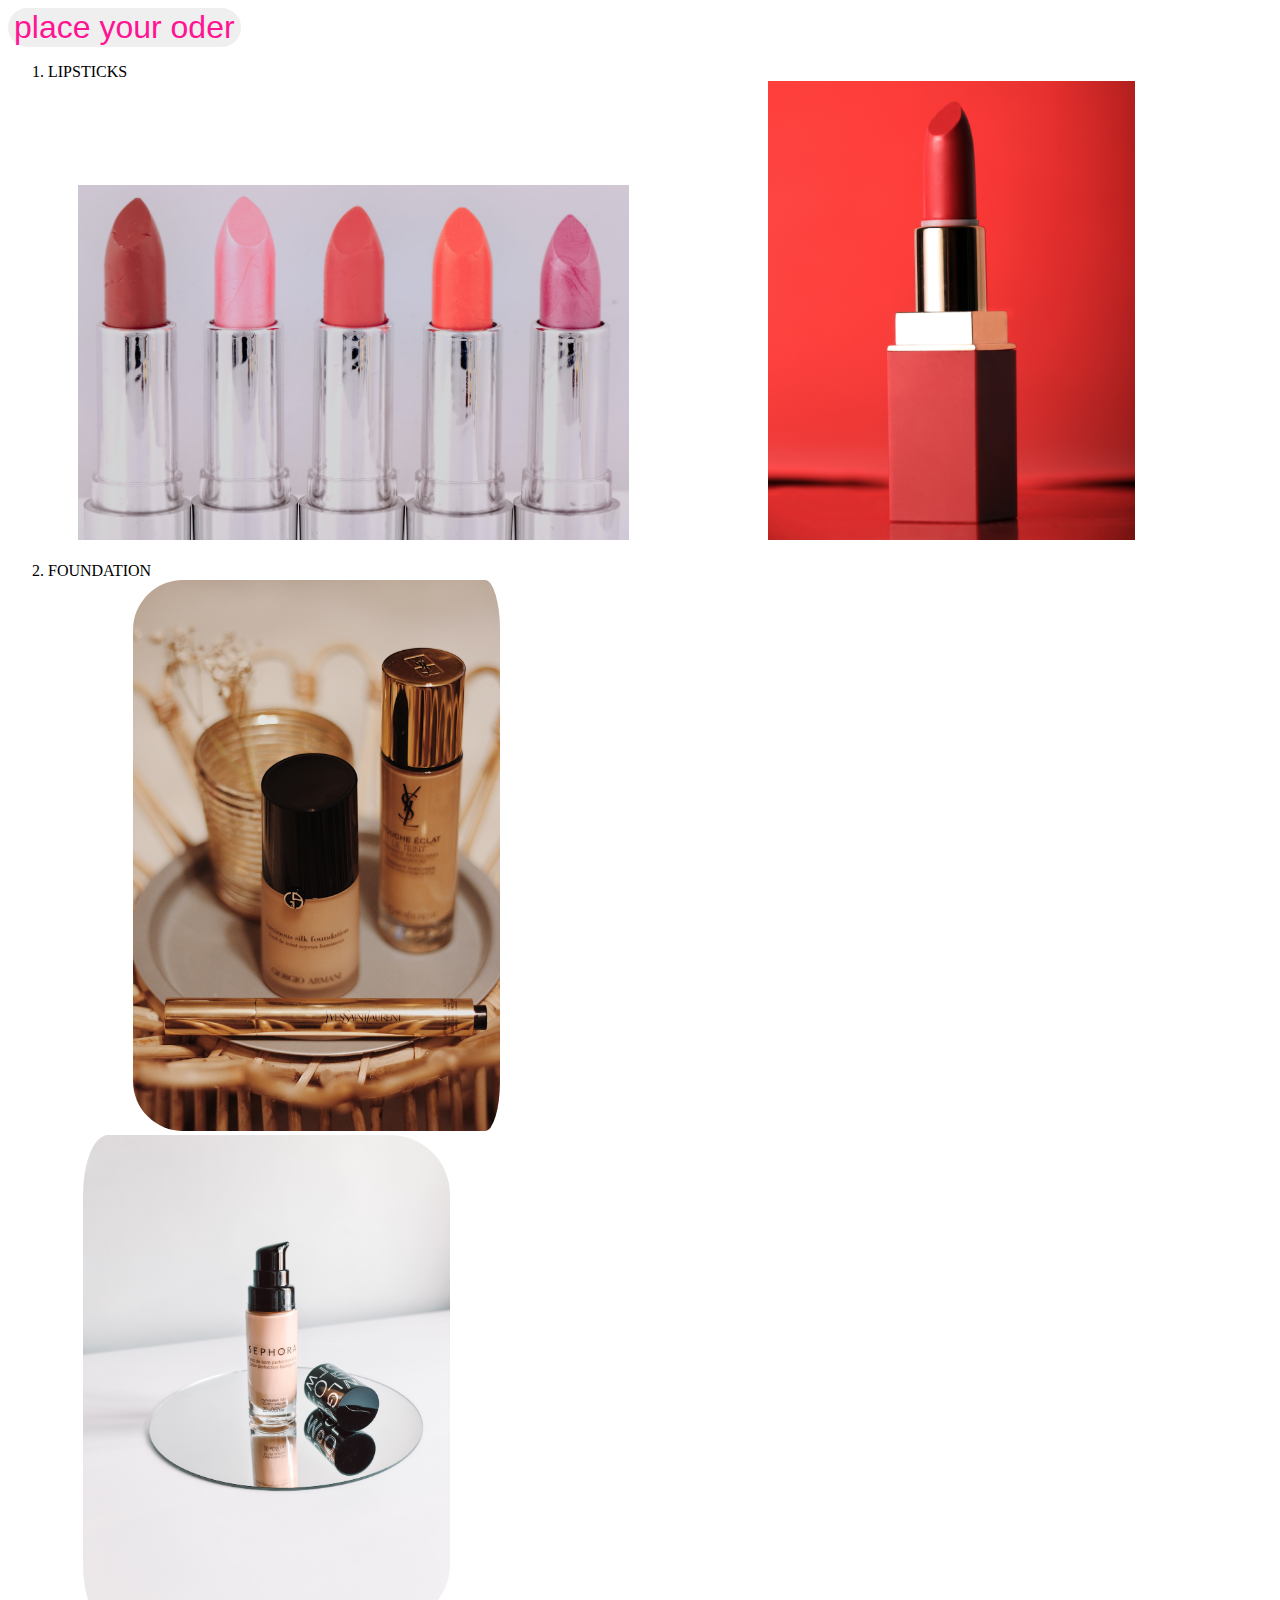
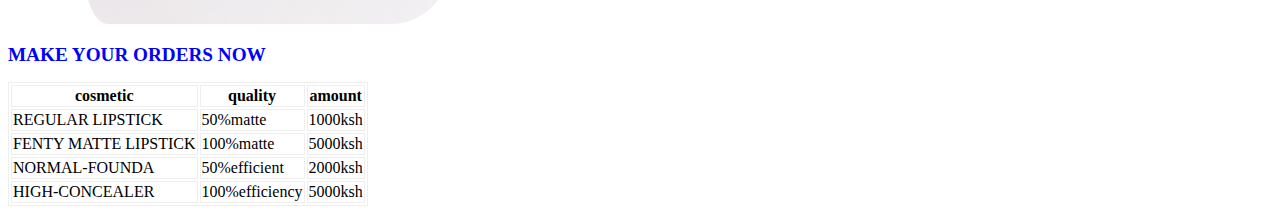
==== Shop-Online.html @ add21ef3 "first commit" ====
<!DOCTYPE html>
<html lang="en">
<head>
    <meta charset="UTF-8">
    <meta http-equiv="X-UA-Compatible" content="IE=edge">
    <meta name="viewport" content="width=device-width, initial-scale=1.0">
    <a href=""></a>
    <title>Document</title>
    <link rel="stylesheet" href="shopping.css">
</head>
<body>
    <button><a href="index.html"></a>place your oder</button>
   <br>
   <ol>
   <li>LIPSTICKS</li>
   <img src="lipstick.jpg" id="mage">
   <img src="matte.jpg" id="photo">
   <br>
   <br>
   <li>FOUNDATION</li>
   <img src="founda.jpg" id="m">
   <img src="foundation.jpg" id="ma">
   </ol>
   <h2>MAKE YOUR ORDERS NOW</h2>
   <table>
    <tr>
        <th>cosmetic</th>
        <th>quality</th>
        <th>amount</th>
    </tr>
    <tr>
        <td>REGULAR LIPSTICK</td>
        <td>50%matte</td>
        <td>1000ksh</td>
    </tr>
    <tr>
        <td>FENTY MATTE LIPSTICK</td>
        <td>100%matte</td>
        <td>5000ksh</td>
    </tr>
    <tr>
        <td>NORMAL-FOUNDA</td>
        <td>50%efficient</td>
        <td>2000ksh</td>
    </tr>
    <td>HIGH-CONCEALER</td>
    <td>100%efficiency</td>
    <td>5000ksh</td>
    </tr>
   </table>
    
</body>
</html>
---- shopping.css ----
button{
    border-radius: 20px;
    text-align: center;
    color: deeppink;
    border: 20px;
    font-size: xx-large;
}
#mage{
    height: 50%;
    width: 45%;
    padding-left: 30px;
    margin-right: 50px;
}
#photo{
    height: 20%;
    width: 30%;
    padding-right: 35px;
    margin-left: 85px;
}
#m{ height: 15%;
    width: 30%;
    padding-right: 35px;
    margin-left: 85px;
    border-radius: 50px;
}
#ma{
    border-radius: 60px;
    width: 30%;
    height: 20%;
    padding-left: 35px;
    margin-right: 30%;
}
table,tr,th,td{
    border: 1px;
    border-style: groove;
    border-spacing: 2px;
}
h2{
    color: blue;
    font-size: larger;
}
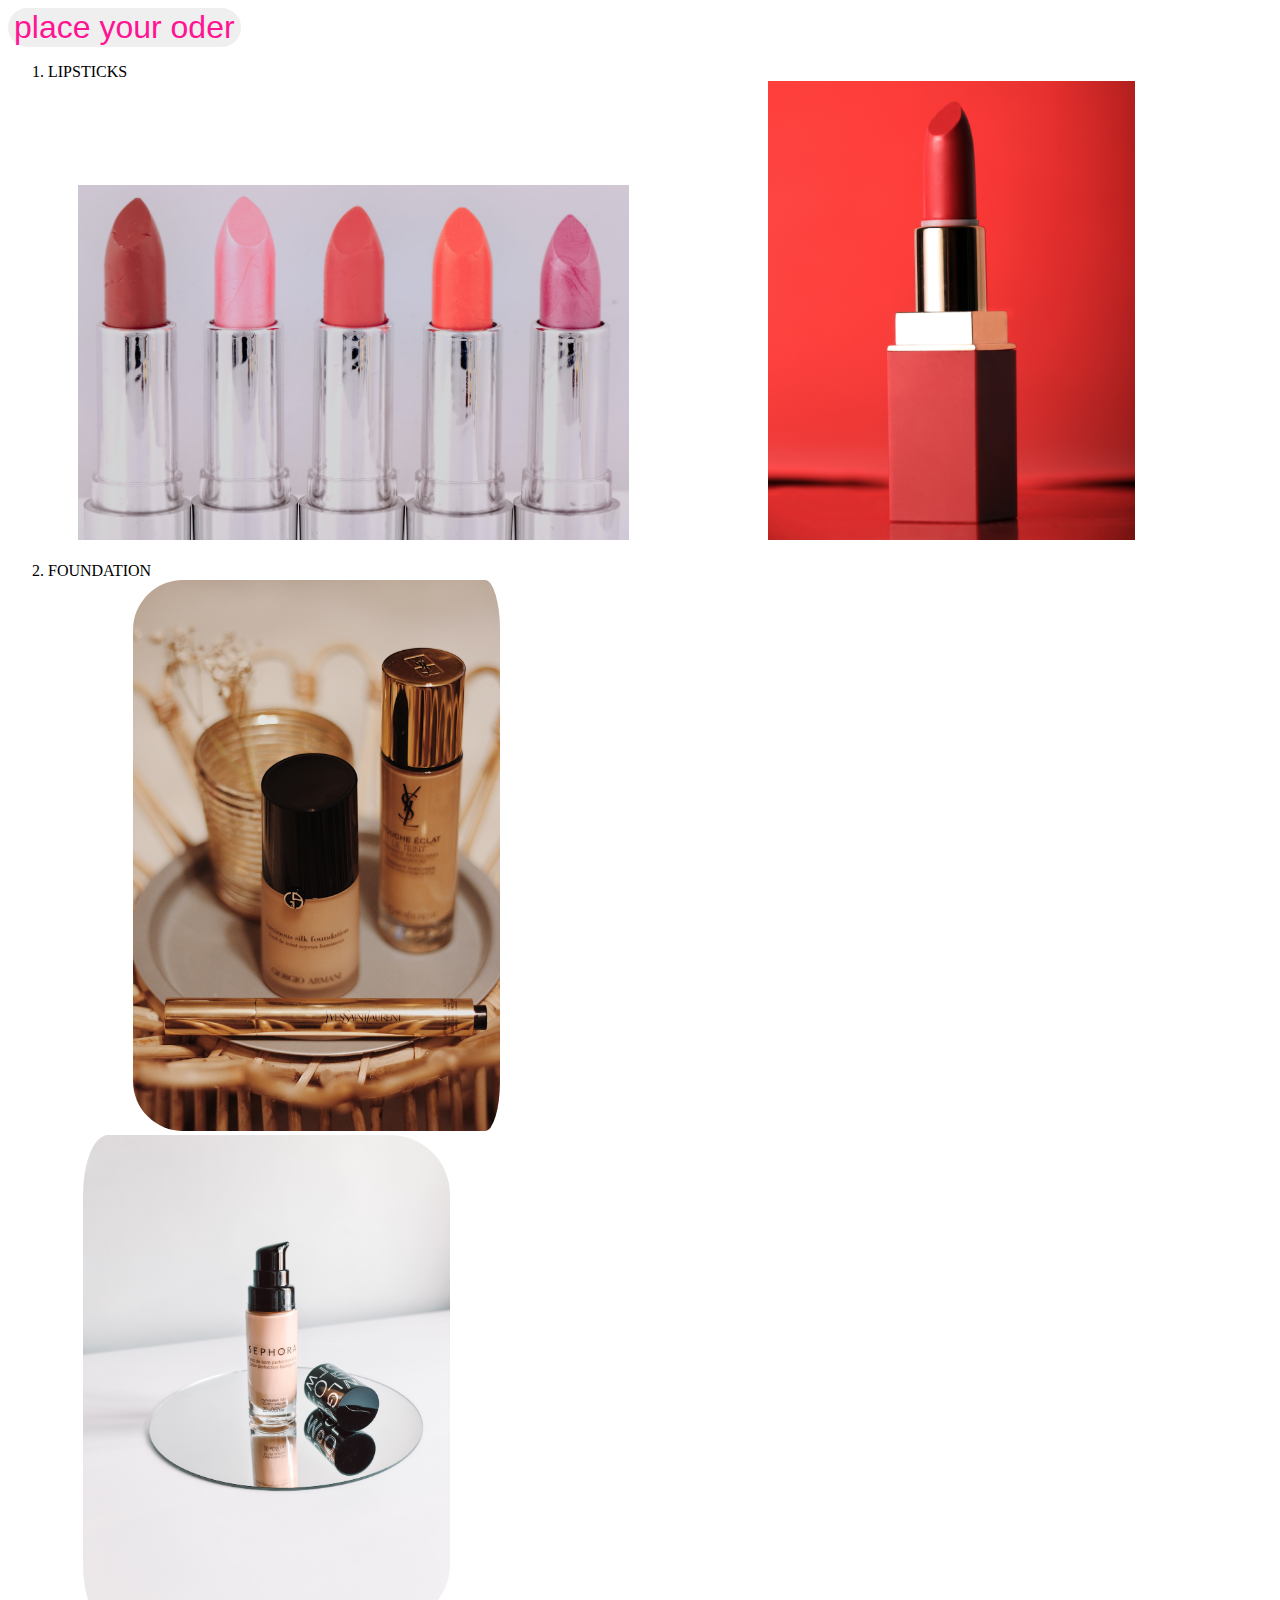
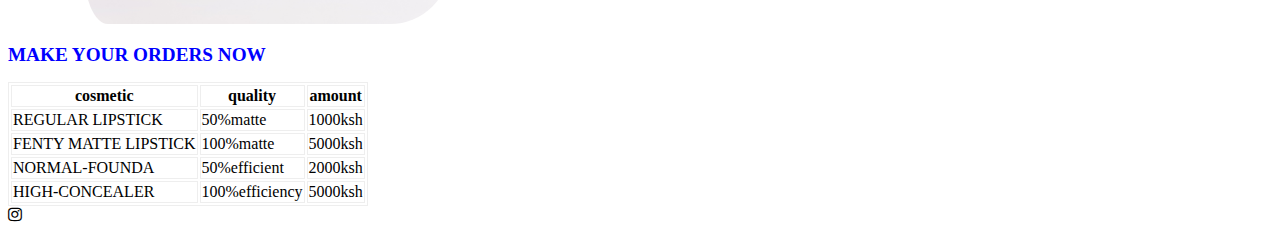
==== commit 2e7d5c5e: "first commit" ====
--- a/Shop-Online.html
+++ b/Shop-Online.html
@@ -8,6 +8,8 @@
     <title>Document</title>
     <link rel="stylesheet" href="shopping.css">
 </head>
+<link rel="stylesheet" href="https://cdnjs.cloudflare.com/ajax/libs/font-awesome/4.7.0/css/font-awesome.min.css">
+
 <body>
     <button><a href="index.html"></a>place your oder</button>
    <br>
@@ -48,6 +50,7 @@
     <td>5000ksh</td>
     </tr>
    </table>
+   <i class="fa fa-instagram" aria-hidden="true"></i>
     
 </body>
 </html>--- a/shopping.css
+++ b/shopping.css
@@ -39,5 +39,8 @@
     color: blue;
     font-size: larger;
 }
+.fa fa-instagram{
+    font-size: larger;
+}
 
     
